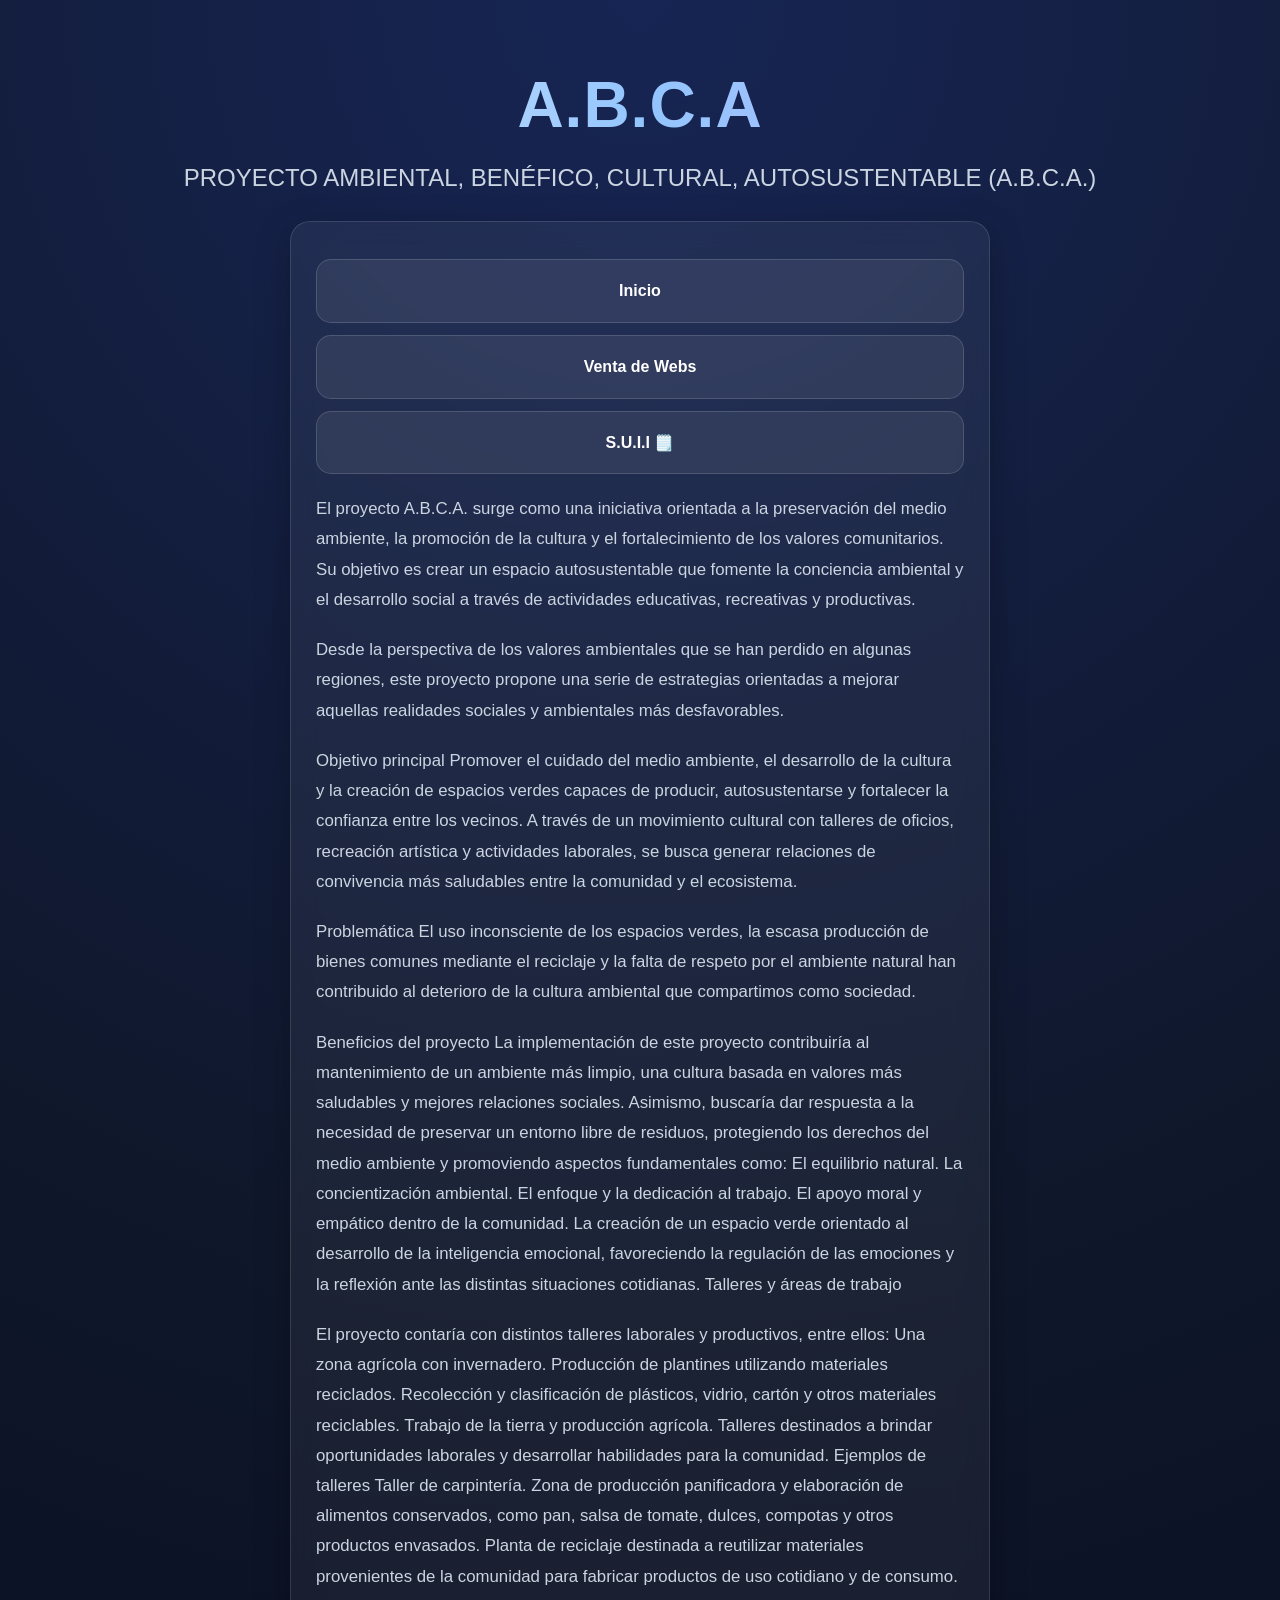
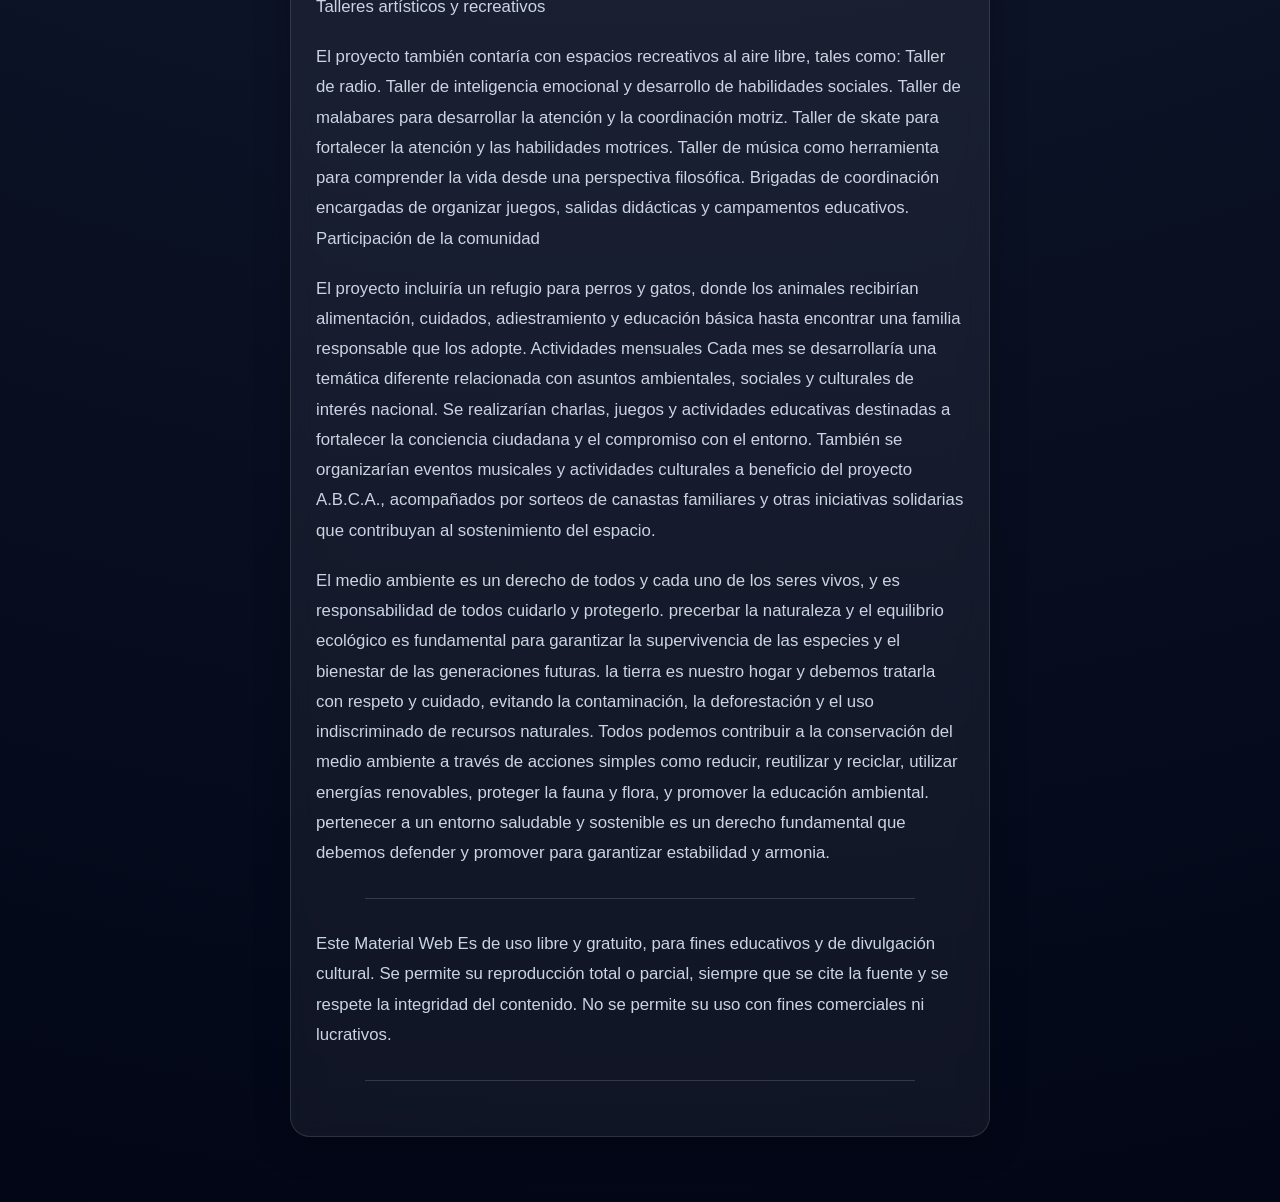
==== ABCA.html @ 736229e8 "aj" ====
<!DOCTYPE html>
<html lang="en">
<head>
    <meta charset="UTF-8">
    <meta name="viewport" content="width=device-width, initial-scale=1.0">
    <title>A.B.C.A</title>
    <link rel="stylesheet" href="style.css">
</head>
<body>
            <h1>A.B.C.A</h1>
       <h2> PROYECTO AMBIENTAL, BENÉFICO, CULTURAL, AUTOSUSTENTABLE (A.B.C.A.) </h2>






    <div class="card">
        <a href="Index.html"> <span class="Pss"> Inicio </span> </a>
        <a href="Ventaweb.html"> <span class="Pss"> Venta de Webs</span> </a>
        <a href="SUII.html"> <span class="Pss"> S.U.I.I 🗒️ </span> </a>
    
     <p>
            El proyecto A.B.C.A. surge como una iniciativa orientada a la preservación del medio ambiente, la promoción de la cultura y el fortalecimiento de los valores comunitarios. Su objetivo es crear un espacio autosustentable que fomente la conciencia ambiental y el desarrollo social a través de actividades educativas, recreativas y productivas.
    </p>
<p>
Desde la perspectiva de los valores ambientales que se han perdido en algunas regiones, este proyecto propone una serie de estrategias orientadas a mejorar aquellas realidades sociales y ambientales más desfavorables.
</p>
<p>
Objetivo principal

Promover el cuidado del medio ambiente, el desarrollo de la cultura y la creación de espacios verdes capaces de producir, autosustentarse y fortalecer la confianza entre los vecinos. A través de un movimiento cultural con talleres de oficios, recreación artística y actividades laborales, se busca generar relaciones de convivencia más saludables entre la comunidad y el ecosistema.
</p>
<p>
Problemática

El uso inconsciente de los espacios verdes, la escasa producción de bienes comunes mediante el reciclaje y la falta de respeto por el ambiente natural han contribuido al deterioro de la cultura ambiental que compartimos como sociedad.
</p>
<p>
Beneficios del proyecto

La implementación de este proyecto contribuiría al mantenimiento de un ambiente más limpio, una cultura basada en valores más saludables y mejores relaciones sociales. Asimismo, buscaría dar respuesta a la necesidad de preservar un entorno libre de residuos, protegiendo los derechos del medio ambiente y promoviendo aspectos fundamentales como:

El equilibrio natural.
La concientización ambiental.
El enfoque y la dedicación al trabajo.
El apoyo moral y empático dentro de la comunidad.
La creación de un espacio verde orientado al desarrollo de la inteligencia emocional, favoreciendo la regulación de las emociones y la reflexión ante las distintas situaciones cotidianas.
Talleres y áreas de trabajo
<p>
El proyecto contaría con distintos talleres laborales y productivos, entre ellos:

Una zona agrícola con invernadero.
Producción de plantines utilizando materiales reciclados.
Recolección y clasificación de plásticos, vidrio, cartón y otros materiales reciclables.
Trabajo de la tierra y producción agrícola.
Talleres destinados a brindar oportunidades laborales y desarrollar habilidades para la comunidad.
Ejemplos de talleres
Taller de carpintería.
Zona de producción panificadora y elaboración de alimentos conservados, como pan, salsa de tomate, dulces, compotas y otros productos envasados.
Planta de reciclaje destinada a reutilizar materiales provenientes de la comunidad para fabricar productos de uso cotidiano y de consumo.
Talleres artísticos y recreativos
</p>
<p>
El proyecto también contaría con espacios recreativos al aire libre, tales como:

Taller de radio.
Taller de inteligencia emocional y desarrollo de habilidades sociales.
Taller de malabares para desarrollar la atención y la coordinación motriz.
Taller de skate para fortalecer la atención y las habilidades motrices.
Taller de música como herramienta para comprender la vida desde una perspectiva filosófica.
Brigadas de coordinación encargadas de organizar juegos, salidas didácticas y campamentos educativos.
Participación de la comunidad

<p>
El proyecto incluiría un refugio para perros y gatos, donde los animales recibirían alimentación, cuidados, adiestramiento y educación básica hasta encontrar una familia responsable que los adopte.

Actividades mensuales

Cada mes se desarrollaría una temática diferente relacionada con asuntos ambientales, sociales y culturales de interés nacional. Se realizarían charlas, juegos y actividades educativas destinadas a fortalecer la conciencia ciudadana y el compromiso con el entorno.

También se organizarían eventos musicales y actividades culturales a beneficio del proyecto A.B.C.A., acompañados por sorteos de canastas familiares y otras iniciativas solidarias que contribuyan al sostenimiento del espacio.
</p>
<p>
                    El medio ambiente es un derecho de todos y cada uno de los seres vivos, y es responsabilidad de todos cuidarlo y protegerlo. precerbar la naturaleza y el equilibrio ecológico es fundamental para garantizar la supervivencia de las especies y el bienestar de las generaciones futuras.  
                    la tierra es nuestro hogar y debemos tratarla con respeto y cuidado, evitando la contaminación, la deforestación y el uso indiscriminado de recursos naturales.
                    Todos podemos contribuir a la conservación del medio ambiente a través de acciones simples como reducir, reutilizar y reciclar, utilizar energías renovables, proteger la fauna y flora, y promover la educación ambiental.
                    pertenecer a un entorno saludable y sostenible es un derecho fundamental que debemos defender y promover para garantizar estabilidad y armonia.
            
                 </p>
</section>

    
    <hr>
    <p>
    Este Material Web Es de uso libre y gratuito, para fines educativos y de divulgación cultural. Se permite su reproducción total o parcial, siempre que se cite la fuente y se respete la integridad del contenido. No se permite su uso con fines comerciales ni lucrativos.
    </p>
    <hr>
</body>
</html>
---- style.css ----
/* =========================================================
   LUMECODESTUDIO
   CSS GENERAL
   MOBILE FIRST
========================================================= */


/* =========================================================
   RESET
========================================================= */

* {
    box-sizing: border-box;
    margin: 0;
    padding: 0;
}

html {
    scroll-behavior: smooth;
}

body {
    min-height: 100vh;

    background:
        radial-gradient(
            circle at top,
            #172554,
            #0f172a 45%,
            #020617 100%
        );

    color: #f8fafc;

    font-family:
        Arial,
        Helvetica,
        sans-serif;

    padding: 20px 12px;

    line-height: 1.6;
}


/* =========================================================
   CONTENEDORES PRINCIPALES
========================================================= */

body > section,
.card,
.webshop,
.suii,
#precios {
    width: 100%;
    max-width: 700px;
    margin-left: auto;
    margin-right: auto;
}


/* =========================================================
   TITULOS
========================================================= */

h1 {
    text-align: center;

    font-size: clamp(
        2.2rem,
        10vw,
        4rem
    );

    line-height: 1.1;

    margin: 20px 0;

    letter-spacing: 1px;

    background: linear-gradient(
        90deg,
        #ffffff,
        #93c5fd,
        #c4b5fd
    );

    -webkit-background-clip: text;
    background-clip: text;

    color: transparent;
}


h2 {
    text-align: center;

    font-size: clamp(
        1rem,
        4.5vw,
        1.5rem
    );

    line-height: 1.5;

    font-weight: 400;

    color: #cbd5e1;

    margin: 15px 0 25px;
}


h3 {
    text-align: center;

    font-size: clamp(
        1.2rem,
        5vw,
        1.7rem
    );

    margin-bottom: 15px;

    color: #f8fafc;
}


/* =========================================================
   TEXTO
========================================================= */

p {
    width: 100%;

    color: #cbd5e1;

    font-size: 1rem;

    line-height: 1.8;

    margin: 20px auto;

    text-align: left;
}


/* =========================================================
   LINKS
========================================================= */

a {
    color: inherit;
}


/* =========================================================
   CARD GENERAL
========================================================= */

.card {
    width: 100%;

    padding: 20px;

    margin: 15px auto;

    border-radius: 20px;

    background:
        rgba(255, 255, 255, 0.055);

    border:
        1px solid
        rgba(255, 255, 255, 0.12);

    backdrop-filter: blur(12px);

    box-shadow:
        0 10px 35px
        rgba(0, 0, 0, 0.25);
}


/* =========================================================
   BOTONES / NAVEGACION
========================================================= */

.card > a {
    display: block;

    width: 100%;

    text-decoration: none;

    margin: 12px 0;
}


.Pss {
    display: block;

    width: 100%;

    padding: 16px 18px;

    border-radius: 15px;

    text-align: center;

    font-size: 1rem;

    font-weight: bold;

    color: white;

    background:
        rgba(255, 255, 255, 0.07);

    border:
        1px solid
        rgba(255, 255, 255, 0.15);

    transition:
        transform 0.2s ease,
        background 0.2s ease,
        box-shadow 0.2s ease;
}


.Pss:active {
    transform: scale(0.96);

    background:
        rgba(147, 197, 253, 0.15);
}


/* =========================================================
   BOTONES DE VENTA
========================================================= */

.btn {
    display: block;

    width: 100%;

    padding: 16px 20px;

    margin: 20px auto 5px;

    border-radius: 14px;

    border: none;

    text-align: center;

    text-decoration: none;

    font-weight: bold;

    font-size: 1rem;

    color: white;

    background:
        rgba(59, 130, 246, 0.75);

    box-shadow:
        0 8px 20px
        rgba(0, 0, 0, 0.25);

    transition:
        transform 0.2s ease,
        background 0.2s ease;
}


.btn:active {
    transform: scale(0.96);
}


/* =========================================================
   LISTAS
========================================================= */

ul,
ol {
    width: 100%;

    padding-left: 25px;

    color: #cbd5e1;

    line-height: 1.8;
}


li {
    margin-bottom: 8px;
}


/* =========================================================
   SEPARADORES
========================================================= */

hr {
    width: 85%;

    margin: 30px auto;

    border: none;

    border-top:
        1px solid
        rgba(255, 255, 255, 0.15);
}


/* =========================================================
   PÁGINA A.B.C.A
========================================================= */

body:has(h1) p {
    overflow-wrap: break-word;
}


/* =========================================================
   S.U.I.I
========================================================= */

.suii {
    width: 100%;

    max-width: 700px;

    margin: auto;

    text-align: center;
}


.suii h1 {
    font-size: clamp(
        1.8rem,
        8vw,
        3rem
    );
}


.suii h2 {
    color: #cbd5e1;
}


.suii p {
    padding: 5px;

    margin: 18px auto;
}


/* Imagen SUII */

.suii img {
    display: block;

    width: 110px;
    max-width: 100%;

    height: auto;

    margin: 25px auto;

    border-radius: 15px;

    object-fit: cover;

    box-shadow:
        0 8px 25px
        rgba(0, 0, 0, 0.35);
}


/* =========================================================
   WEBSHOP
========================================================= */

.webshop {
    text-align: center;

    padding: 10px 0 25px;
}


.webshop h3:first-child {
    font-size: clamp(
        2rem,
        9vw,
        3.5rem
    );

    background: linear-gradient(
        90deg,
        #ffffff,
        #93c5fd
    );

    -webkit-background-clip: text;
    background-clip: text;

    color: transparent;
}


.webshop h3:last-child {
    font-size: 1rem;

    font-weight: normal;

    color: #cbd5e1;
}


/* =========================================================
   TIENDA / PRECIOS
========================================================= */

#precios {
    width: 100%;

    max-width: 700px;

    margin: 30px auto;
}


.title {
    text-align: center;

    margin-bottom: 25px;
}


.cards {
    display: flex;

    flex-direction: column;

    gap: 20px;

    width: 100%;
}


/* =========================================================
   PRECIO
========================================================= */

.price {
    text-align: center;

    font-size: 2rem;

    font-weight: bold;

    margin: 15px 0;

    color: #93c5fd;
}


/* =========================================================
   TARJETAS DE PLANES
========================================================= */

.cards .card {
    width: 100%;

    margin: 0;
}


.cards .card ul {
    margin-top: 15px;
}


/* =========================================================
   CONTACTO
========================================================= */

.texto {
    text-align: center;

    color: #cbd5e1;
}


.texto img {
    width: 18px;

    height: 18px;

    object-fit: contain;

    vertical-align: middle;

    margin-right: 5px;
}


/* =========================================================
   GITHUB / ICONOS
========================================================= */

.card img {
    max-width: 100%;

    height: auto;
}


.card a img {
    display: block;

    margin: 10px auto;

    border-radius: 10px;

    transition:
        transform 0.2s ease;
}


.card a img:active {
    transform: scale(0.9);
}


/* =========================================================
   FOOTER
========================================================= */

footer {
    width: 100%;

    max-width: 700px;

    margin: 40px auto 10px;

    padding: 20px 10px;

    text-align: center;

    color: #64748b;

    font-size: 0.9rem;

    border-top:
        1px solid
        rgba(255, 255, 255, 0.1);
}


/* =========================================================
   TABLETS
========================================================= */

@media (min-width: 600px) {

    body {
        padding: 40px 25px;
    }

    p {
        font-size: 1.05rem;
    }

    .card {
        padding: 25px;
    }

    .Pss,
    .btn {
        padding: 18px 20px;
    }

}


/* =========================================================
   PC
========================================================= */

@media (min-width: 900px) {

    body {
        padding: 50px 30px;
    }

    .cards {
        display: grid;

        grid-template-columns:
            repeat(3, 1fr);

        align-items: stretch;
    }

    .cards .card {
        display: flex;

        flex-direction: column;
    }

    .cards .btn {
        margin-top: auto;
    }


    .Pss:hover {
        transform: translateY(-3px);

        background:
            rgba(255, 255, 255, 0.12);

        box-shadow:
            0 0 25px
            rgba(147, 197, 253, 0.2);
    }


    .btn:hover {
        transform: translateY(-3px);

        background:
            rgba(59, 130, 246, 0.95);
    }

}


/* =========================================================
   CELULARES PEQUEÑOS
========================================================= */

@media (max-width: 380px) {

    body {
        padding: 12px 9px;
    }

    .card {
        padding: 16px;
        border-radius: 17px;
    }

    h1 {
        font-size: 2.1rem;
    }

    h2 {
        font-size: 0.95rem;
    }

    p {
        font-size: 0.94rem;

        line-height: 1.7;
    }

    .Pss,
    .btn {
        padding: 15px;
    }

}
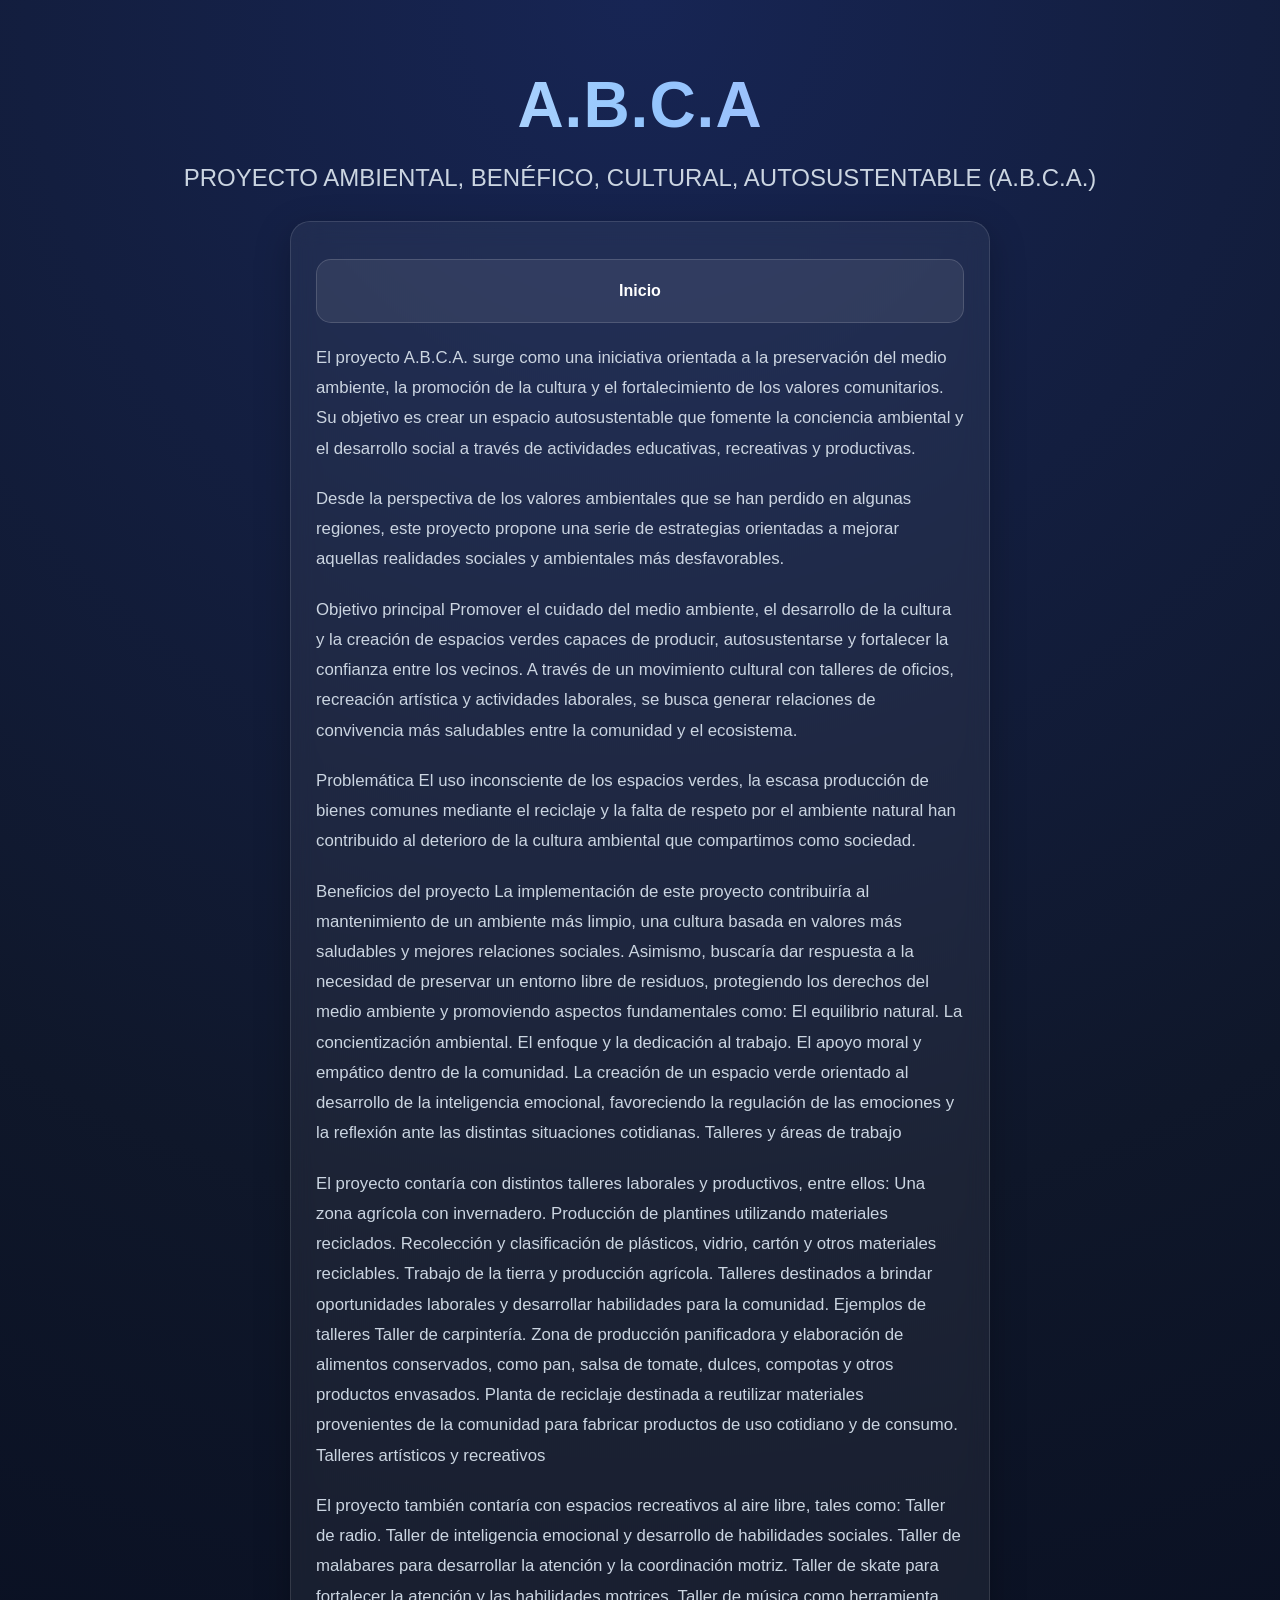
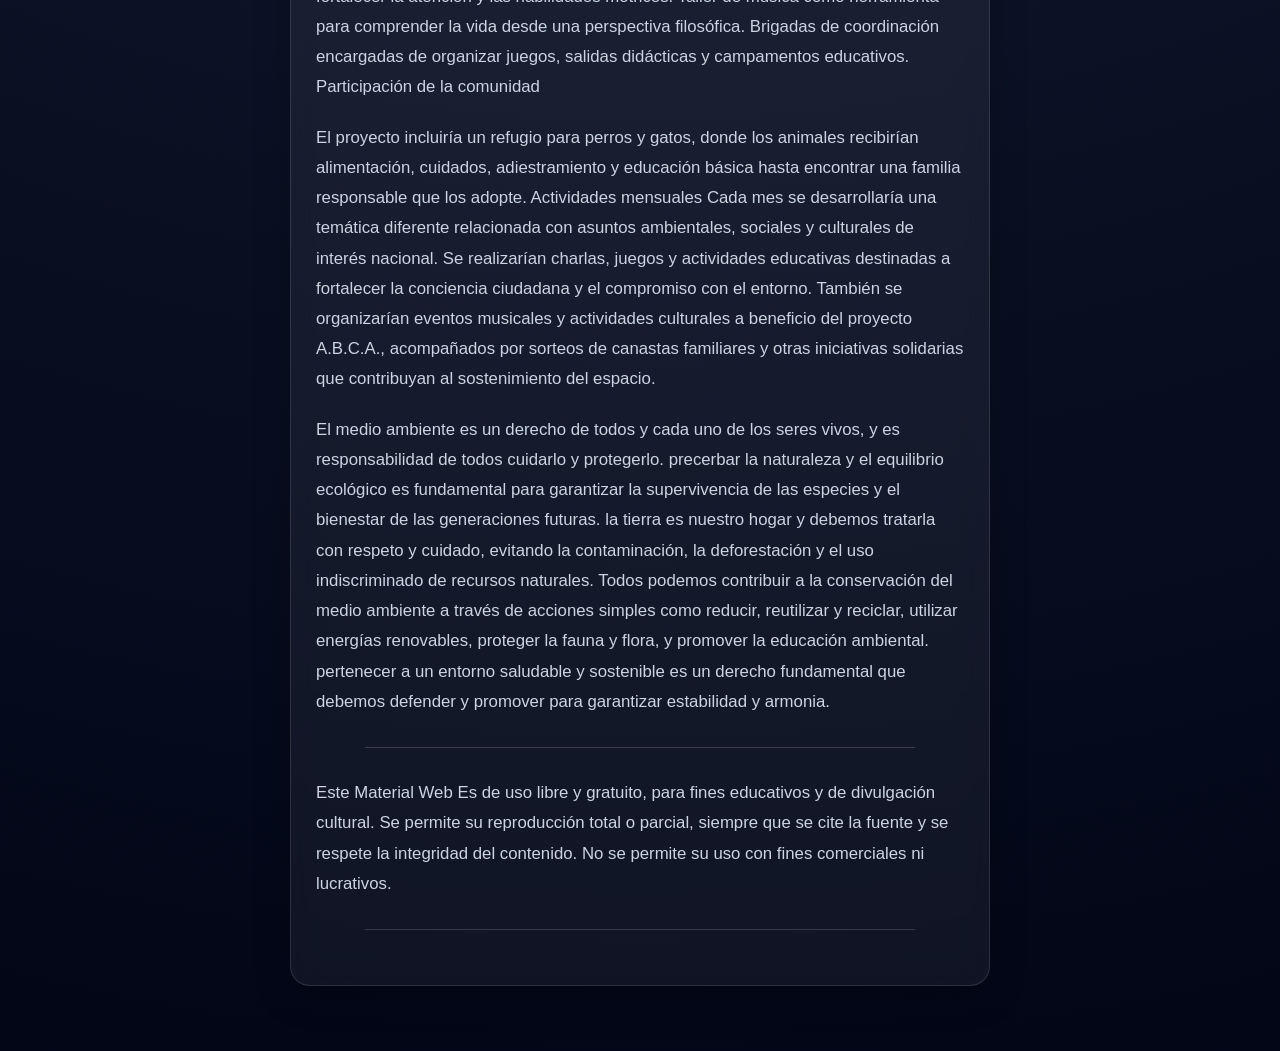
==== commit 2cdfeb84: "aj" ====
--- a/ABCA.html
+++ b/ABCA.html
@@ -17,8 +17,6 @@
 
     <div class="card">
         <a href="Index.html"> <span class="Pss"> Inicio </span> </a>
-        <a href="Ventaweb.html"> <span class="Pss"> Venta de Webs</span> </a>
-        <a href="SUII.html"> <span class="Pss"> S.U.I.I 🗒️ </span> </a>
     
      <p>
             El proyecto A.B.C.A. surge como una iniciativa orientada a la preservación del medio ambiente, la promoción de la cultura y el fortalecimiento de los valores comunitarios. Su objetivo es crear un espacio autosustentable que fomente la conciencia ambiental y el desarrollo social a través de actividades educativas, recreativas y productivas.
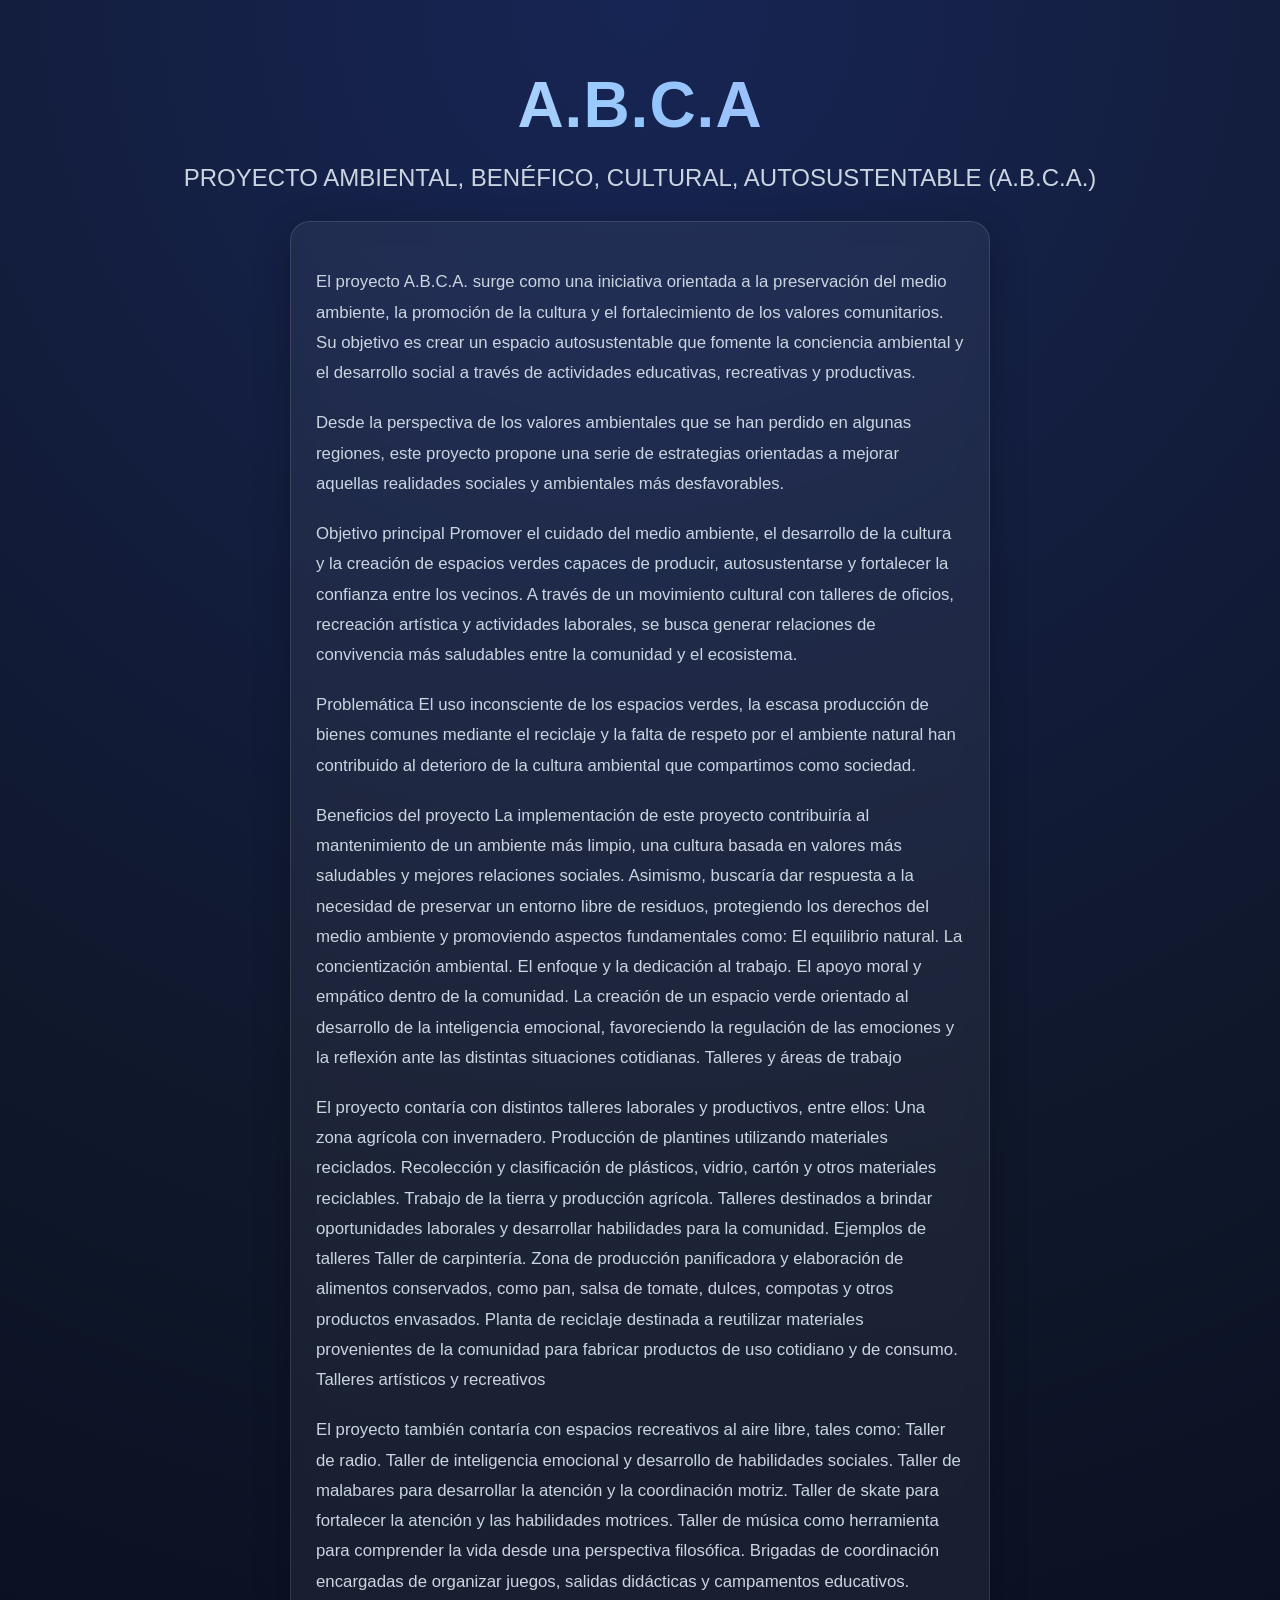
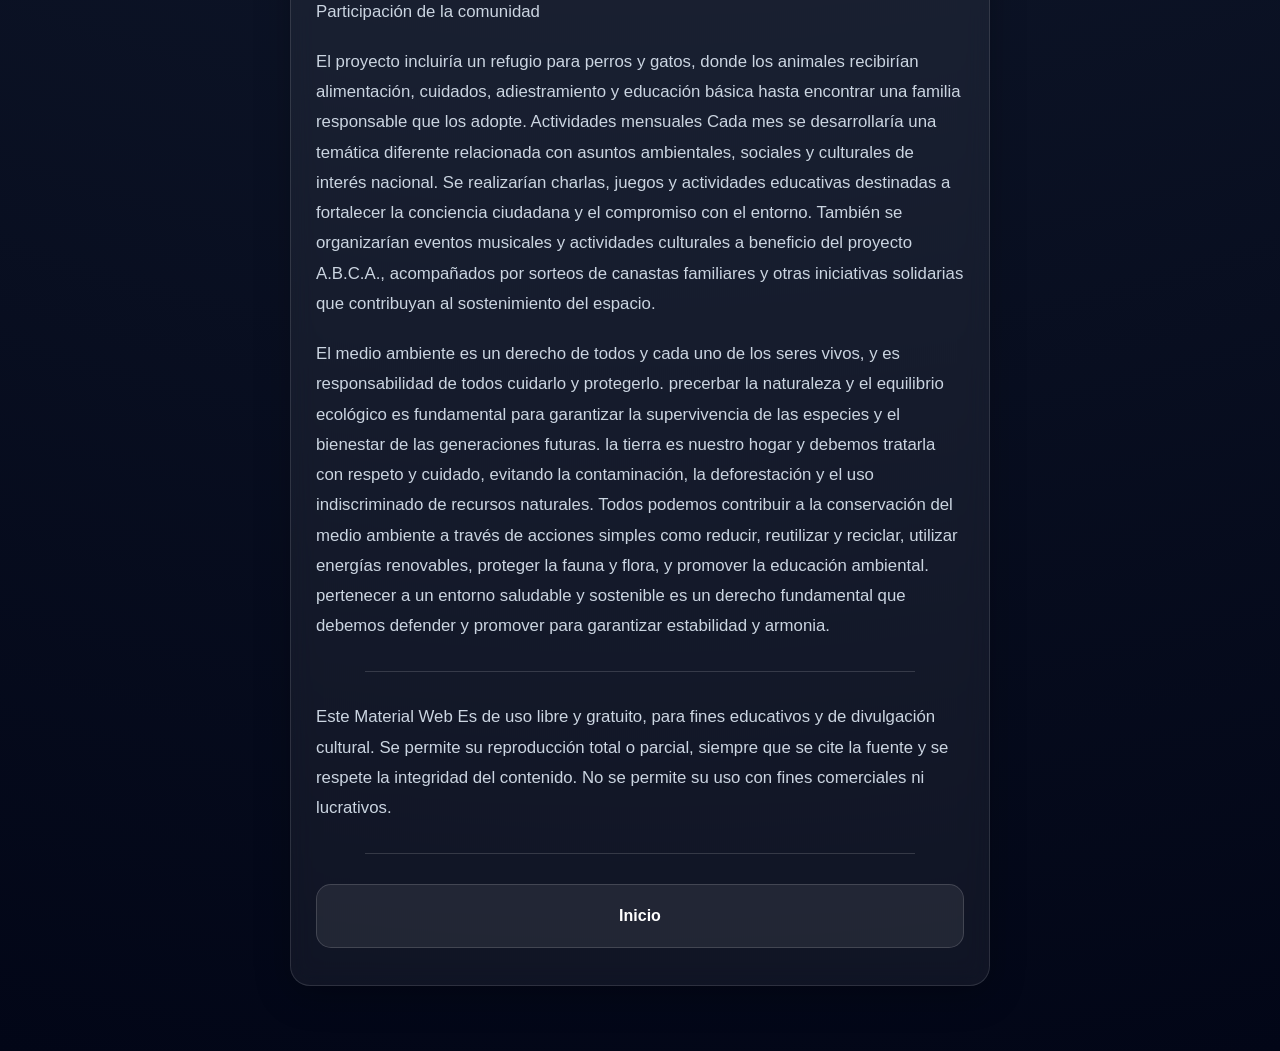
==== commit 16df2e0d: "aj" ====
--- a/ABCA.html
+++ b/ABCA.html
@@ -16,7 +16,7 @@
 
 
     <div class="card">
-        <a href="Index.html"> <span class="Pss"> Inicio </span> </a>
+        
     
      <p>
             El proyecto A.B.C.A. surge como una iniciativa orientada a la preservación del medio ambiente, la promoción de la cultura y el fortalecimiento de los valores comunitarios. Su objetivo es crear un espacio autosustentable que fomente la conciencia ambiental y el desarrollo social a través de actividades educativas, recreativas y productivas.
@@ -94,5 +94,6 @@
     Este Material Web Es de uso libre y gratuito, para fines educativos y de divulgación cultural. Se permite su reproducción total o parcial, siempre que se cite la fuente y se respete la integridad del contenido. No se permite su uso con fines comerciales ni lucrativos.
     </p>
     <hr>
+    <a href="Index.html"> <span class="Pss"> Inicio </span> </a>
 </body>
 </html>
--- a/style.css
+++ b/style.css
@@ -1,13 +1,3 @@
-/* =========================================================
-   LUMECODESTUDIO
-   CSS GENERAL
-   MOBILE FIRST
-========================================================= */
-
-
-/* =========================================================
-   RESET
-========================================================= */
 
 * {
     box-sizing: border-box;
@@ -43,9 +33,6 @@
 }
 
 
-/* =========================================================
-   CONTENEDORES PRINCIPALES
-========================================================= */
 
 body > section,
 .card,
@@ -158,7 +145,28 @@
    CARD GENERAL
 ========================================================= */
 
-.card {
+    img.logo {
+        display: block;
+
+        width: 100px;
+        max-width: 100%;
+
+        height: auto;
+
+        margin: 20px auto;
+
+        border-radius: 15px;
+
+        object-fit: cover;
+
+        box-shadow:
+            0 8px 25px
+            rgba(0, 0, 0, 0.35);}
+    
+        a{
+            color: green;
+        }
+        .card {
     width: 100%;
 
     padding: 20px;
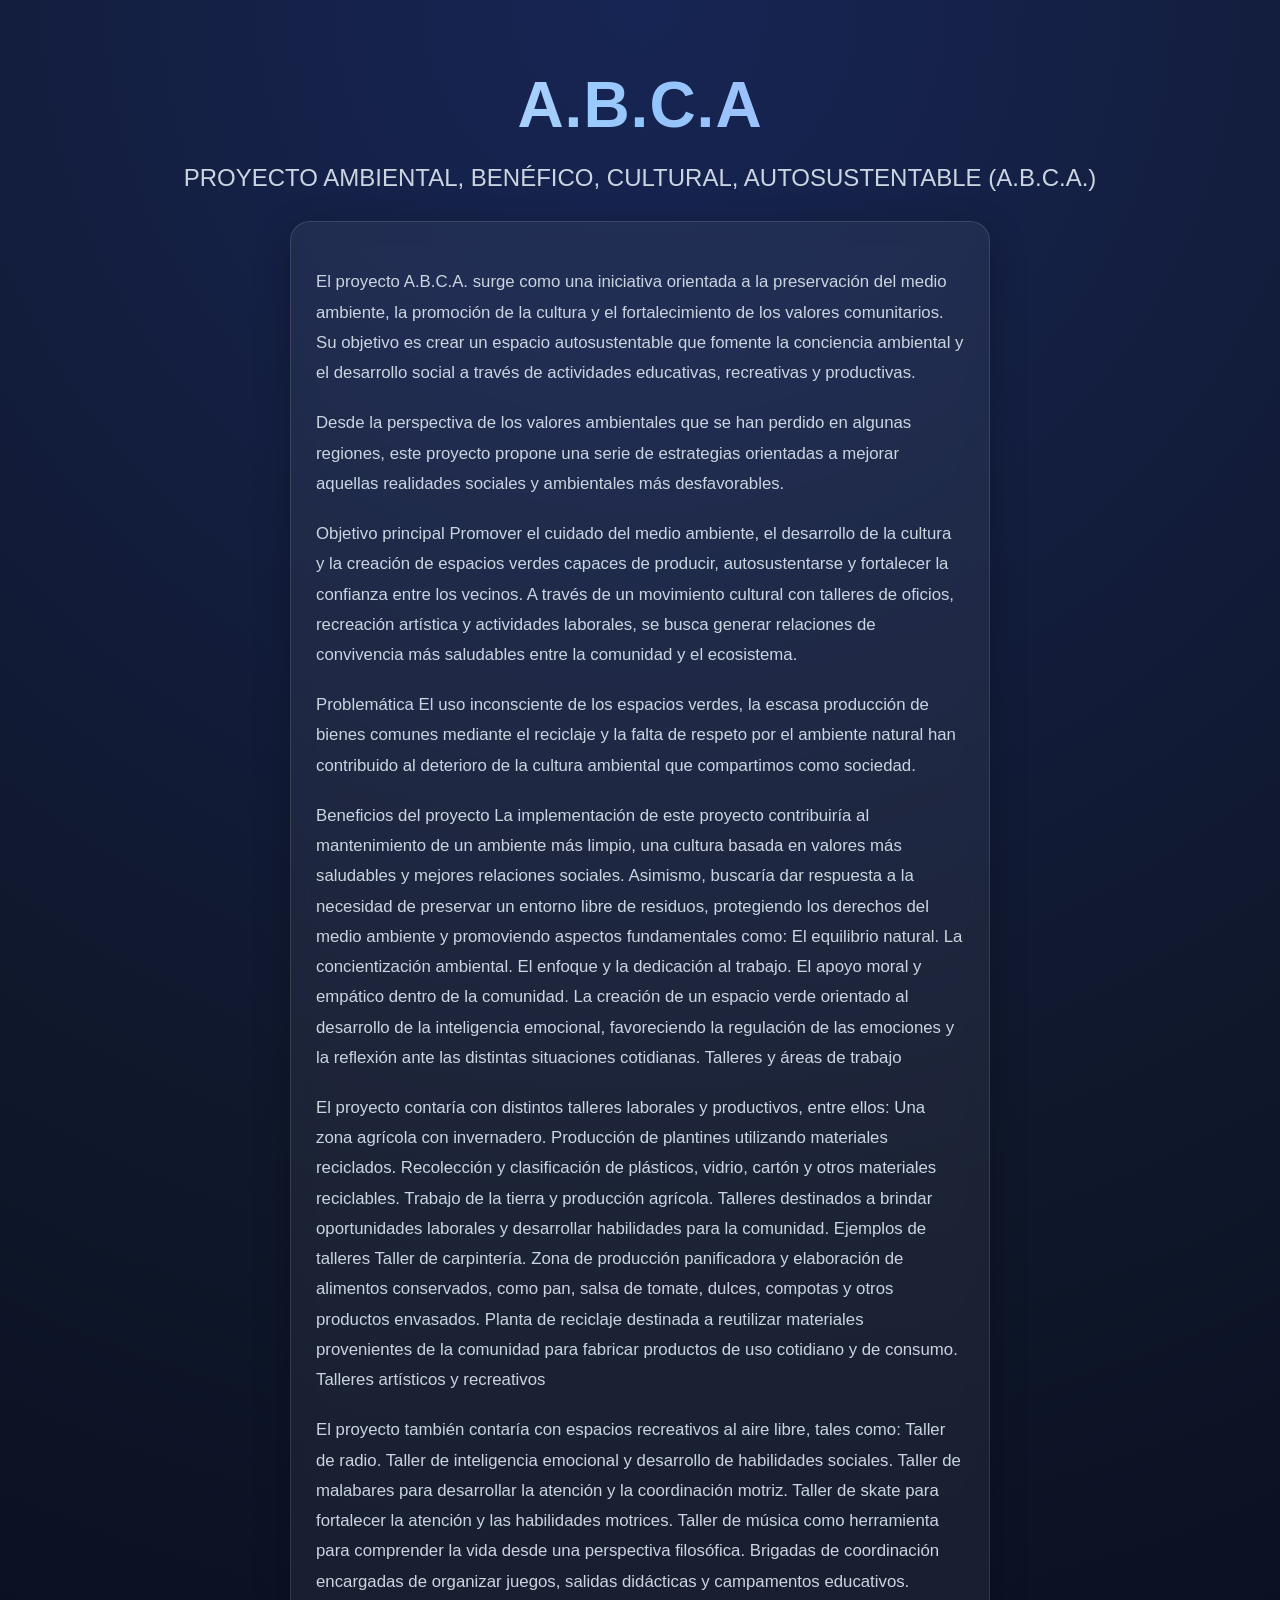
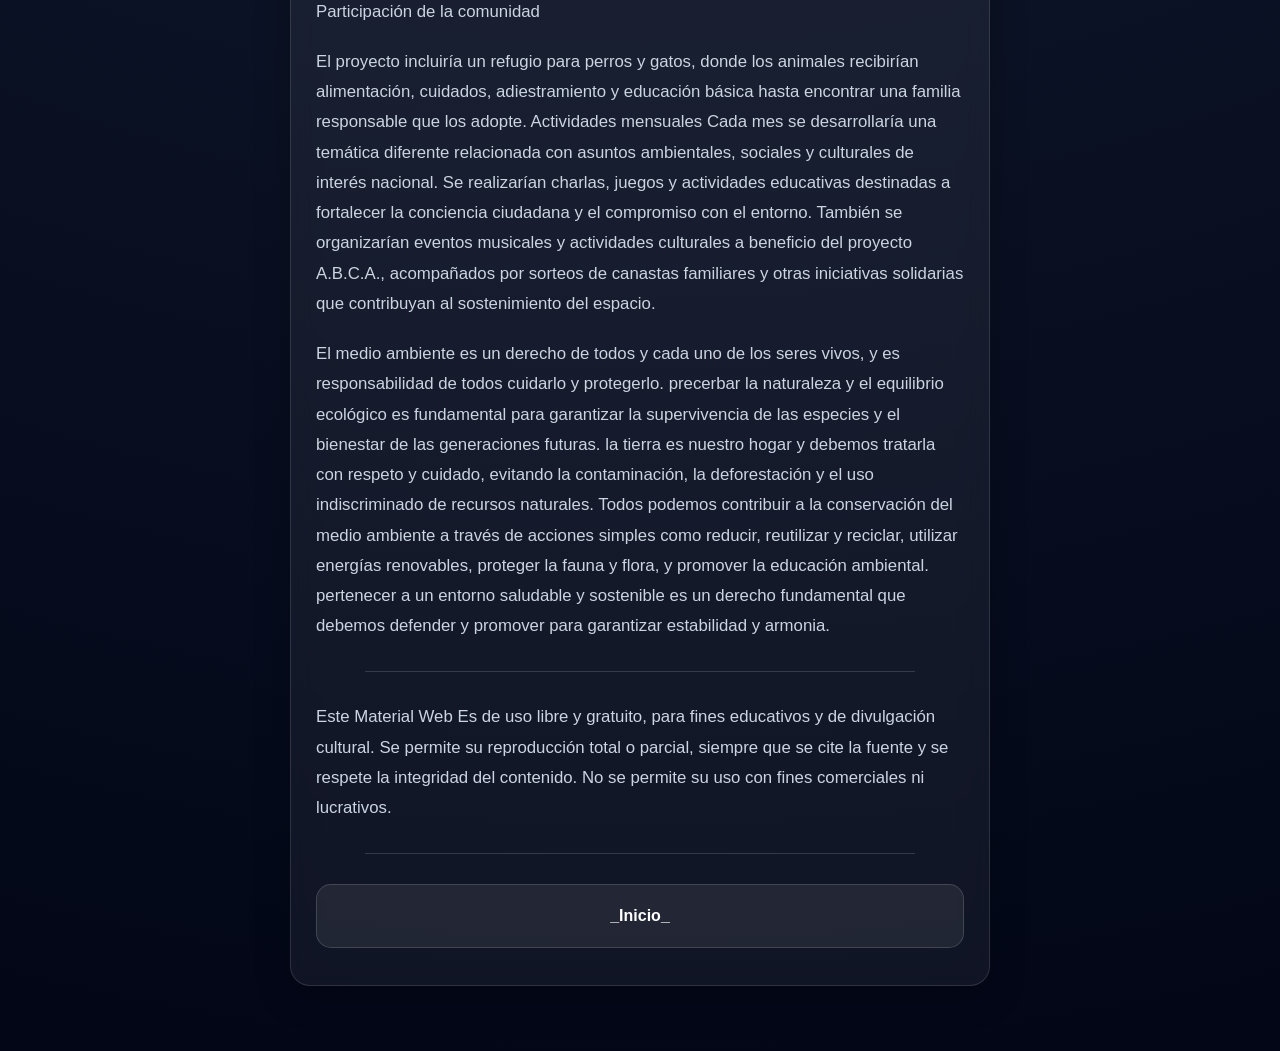
==== commit effdb87e: "aj" ====
--- a/ABCA.html
+++ b/ABCA.html
@@ -94,6 +94,6 @@
     Este Material Web Es de uso libre y gratuito, para fines educativos y de divulgación cultural. Se permite su reproducción total o parcial, siempre que se cite la fuente y se respete la integridad del contenido. No se permite su uso con fines comerciales ni lucrativos.
     </p>
     <hr>
-    <a href="Index.html"> <span class="Pss"> Inicio </span> </a>
+    <a href="Index.html"> <span class="Pss"> _Inicio_ </span> </a>
 </body>
 </html>
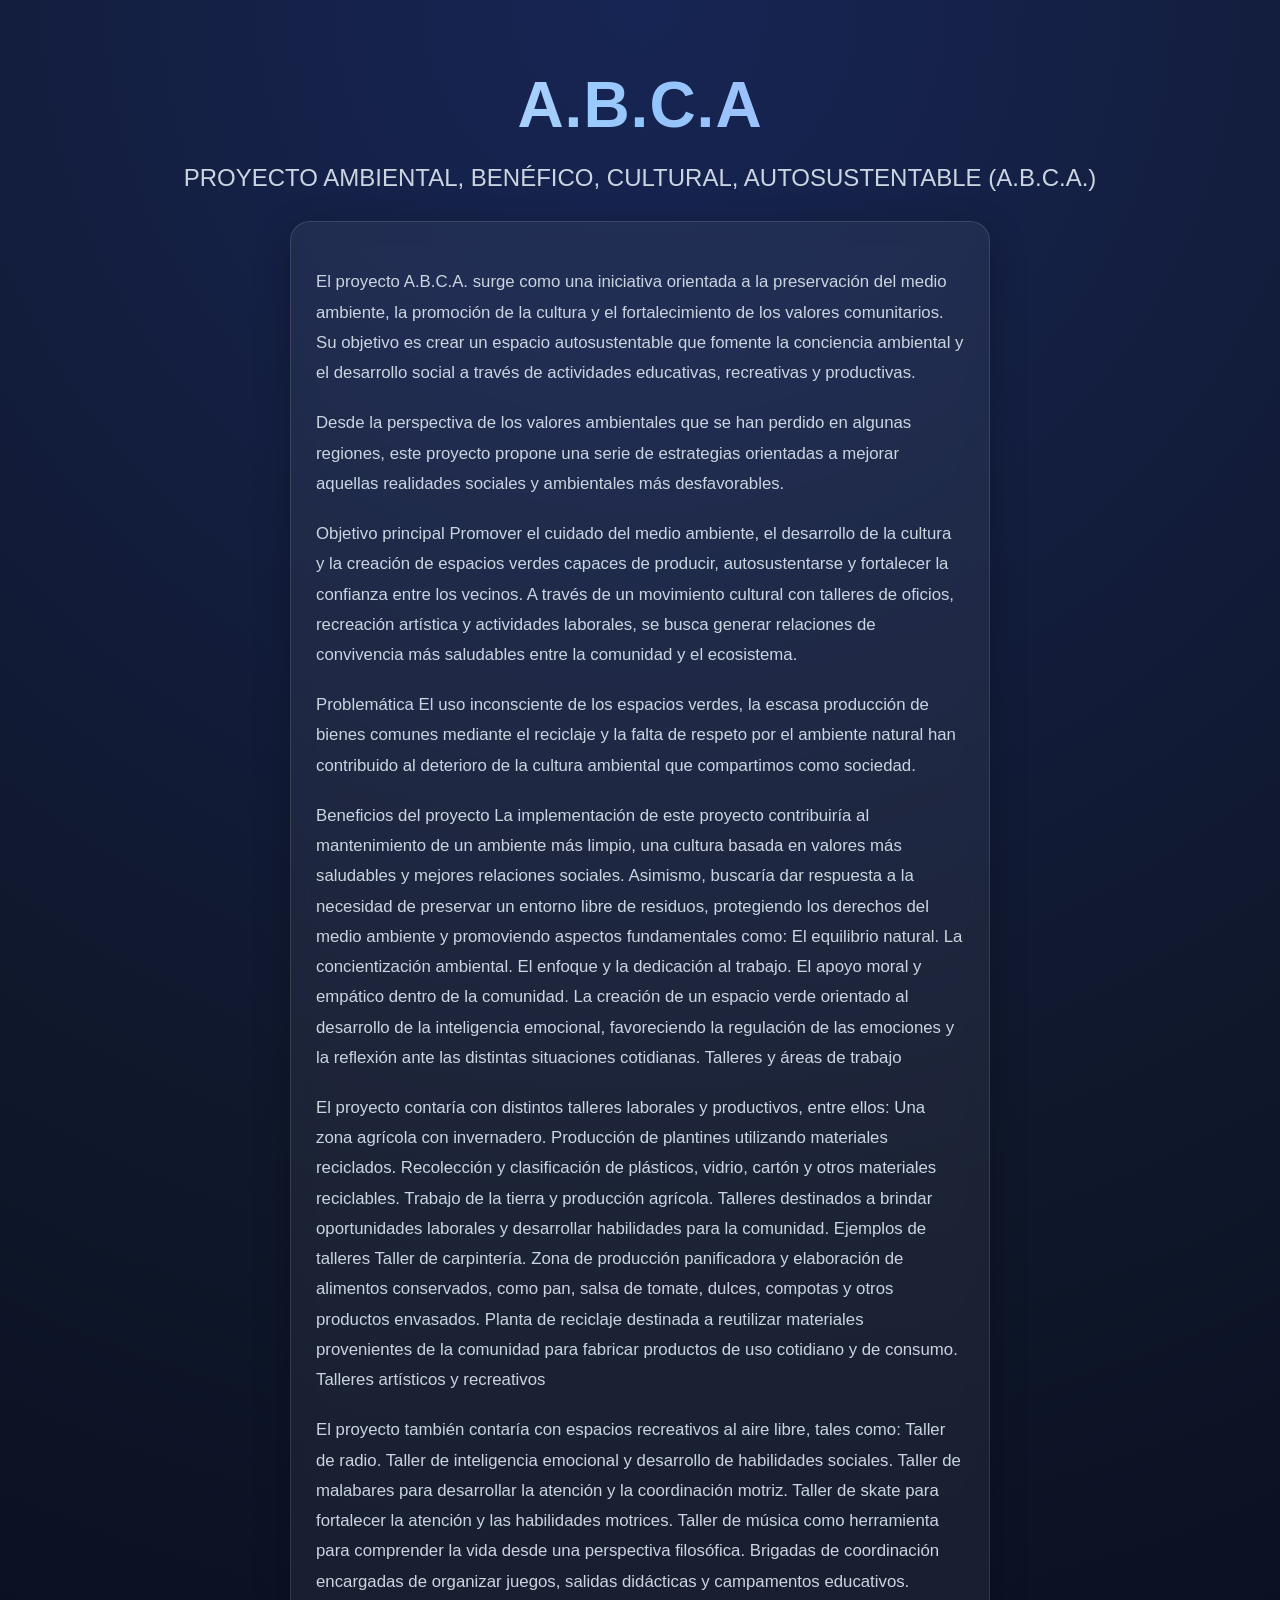
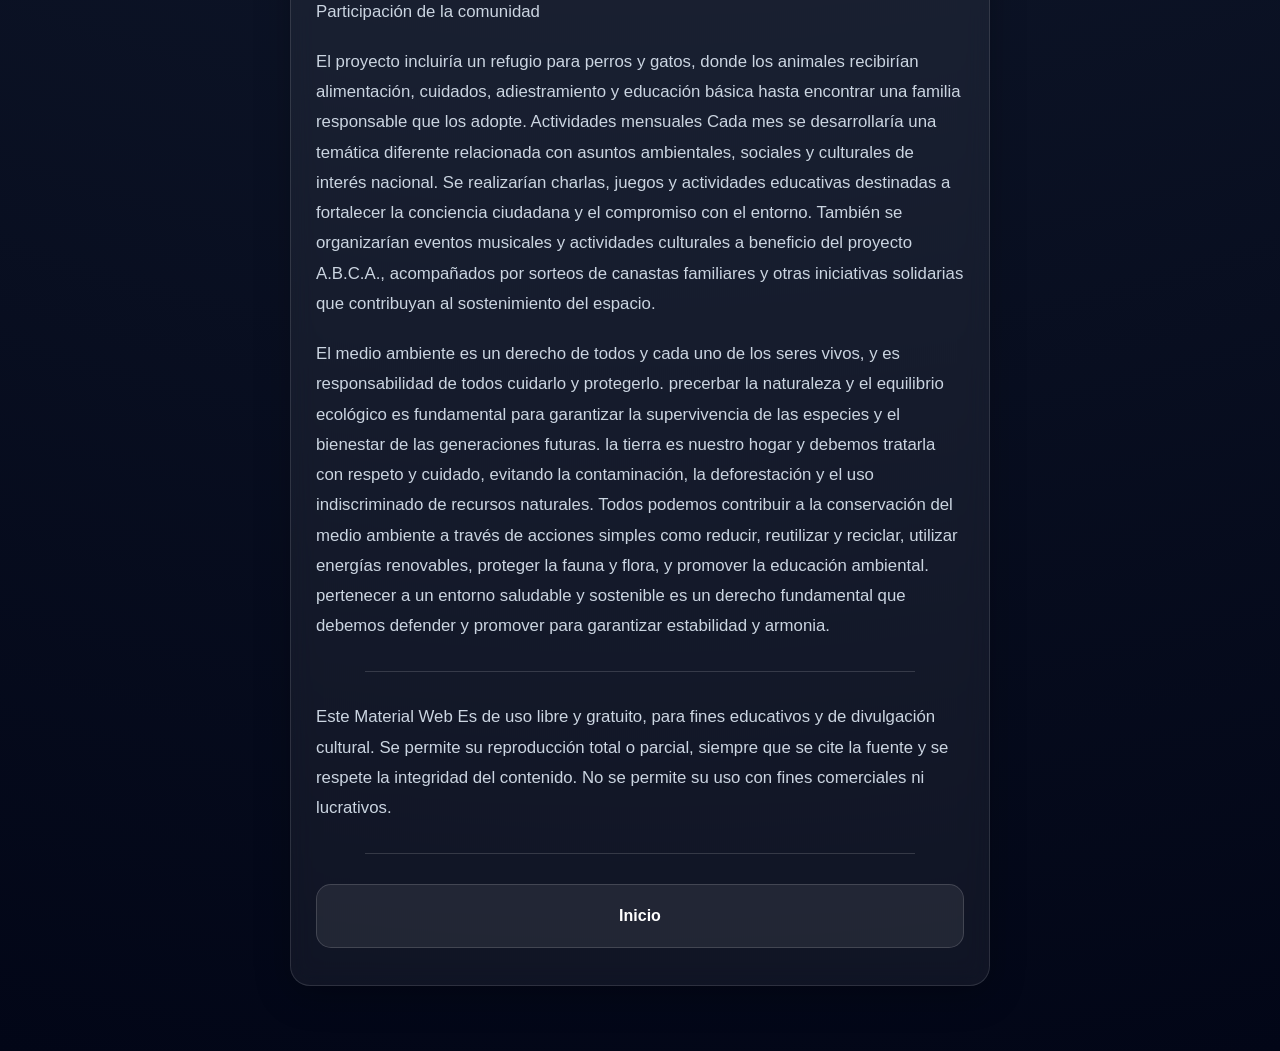
==== commit 5a98bf48: "aj" ====
--- a/ABCA.html
+++ b/ABCA.html
@@ -94,6 +94,6 @@
     Este Material Web Es de uso libre y gratuito, para fines educativos y de divulgación cultural. Se permite su reproducción total o parcial, siempre que se cite la fuente y se respete la integridad del contenido. No se permite su uso con fines comerciales ni lucrativos.
     </p>
     <hr>
-    <a href="Index.html"> <span class="Pss"> _Inicio_ </span> </a>
+    <a href="index.html"> <span class="Pss"> Inicio </span> </a>
 </body>
 </html>
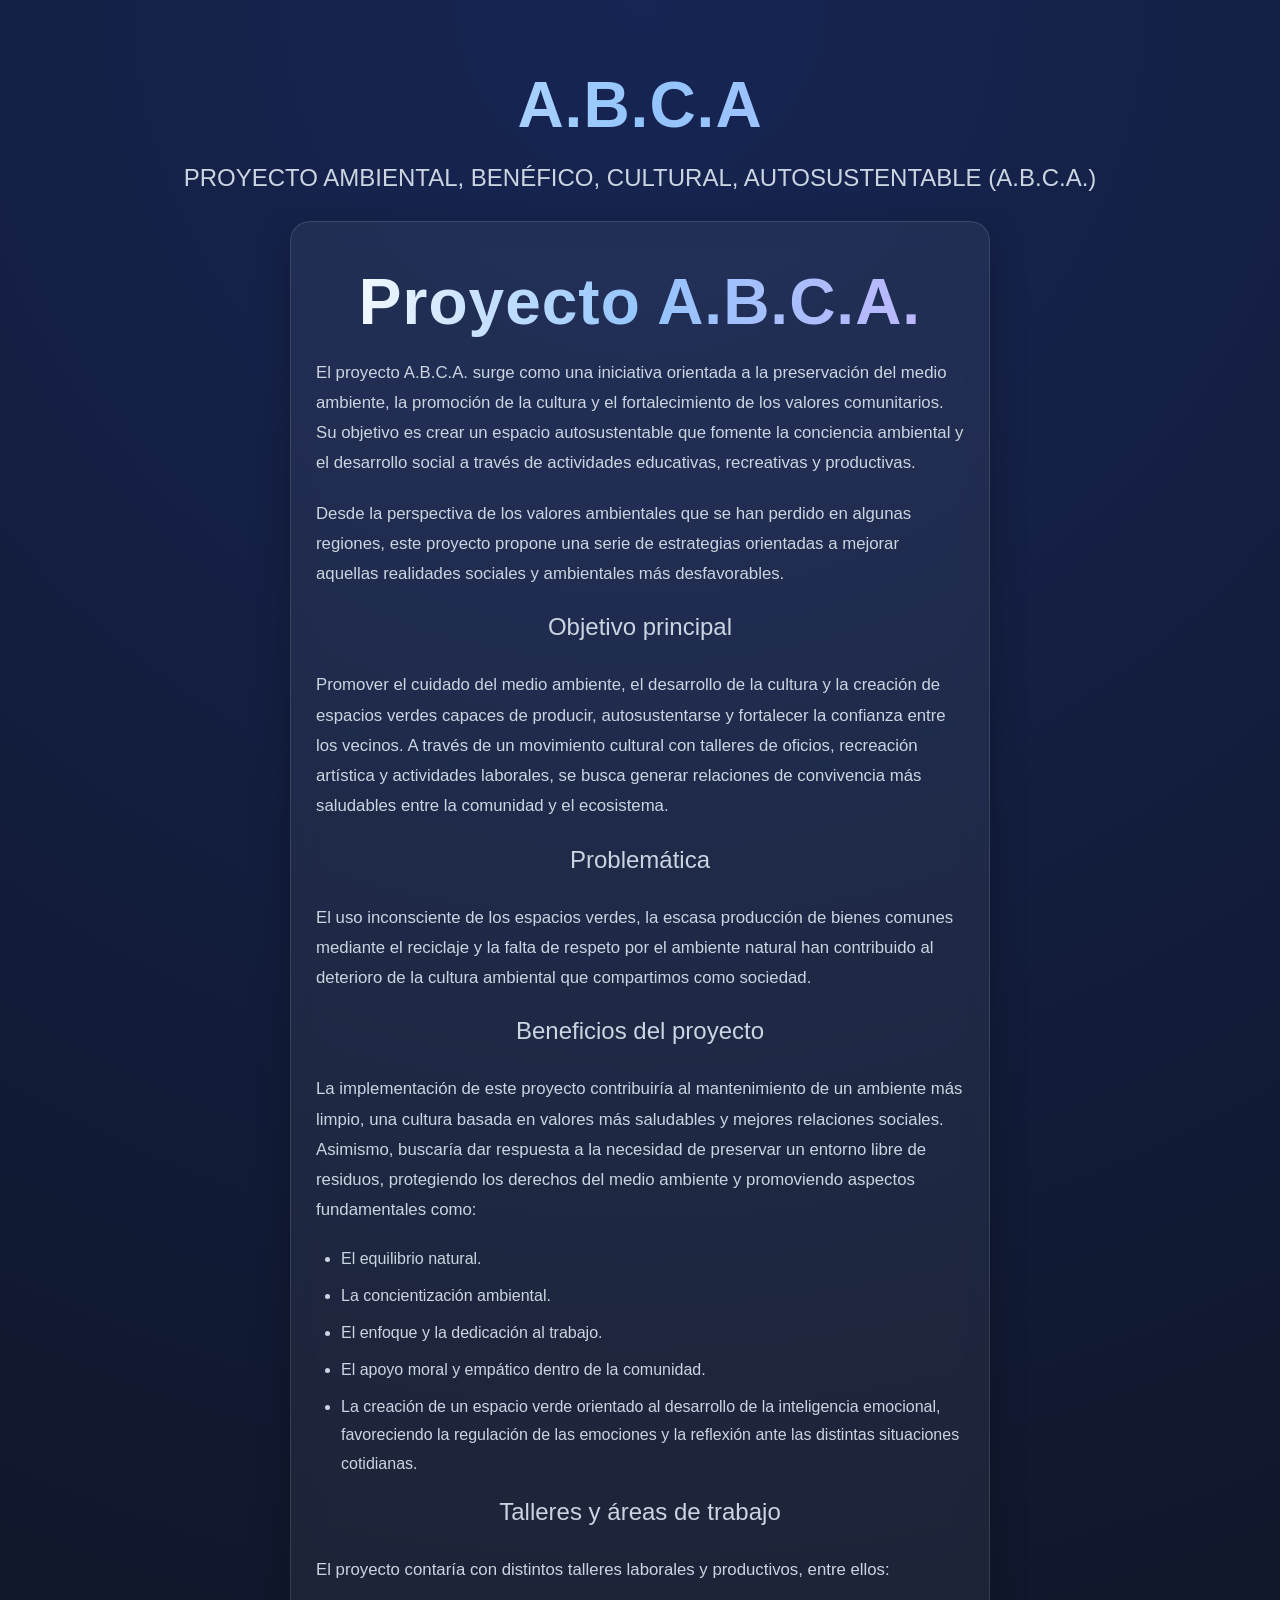
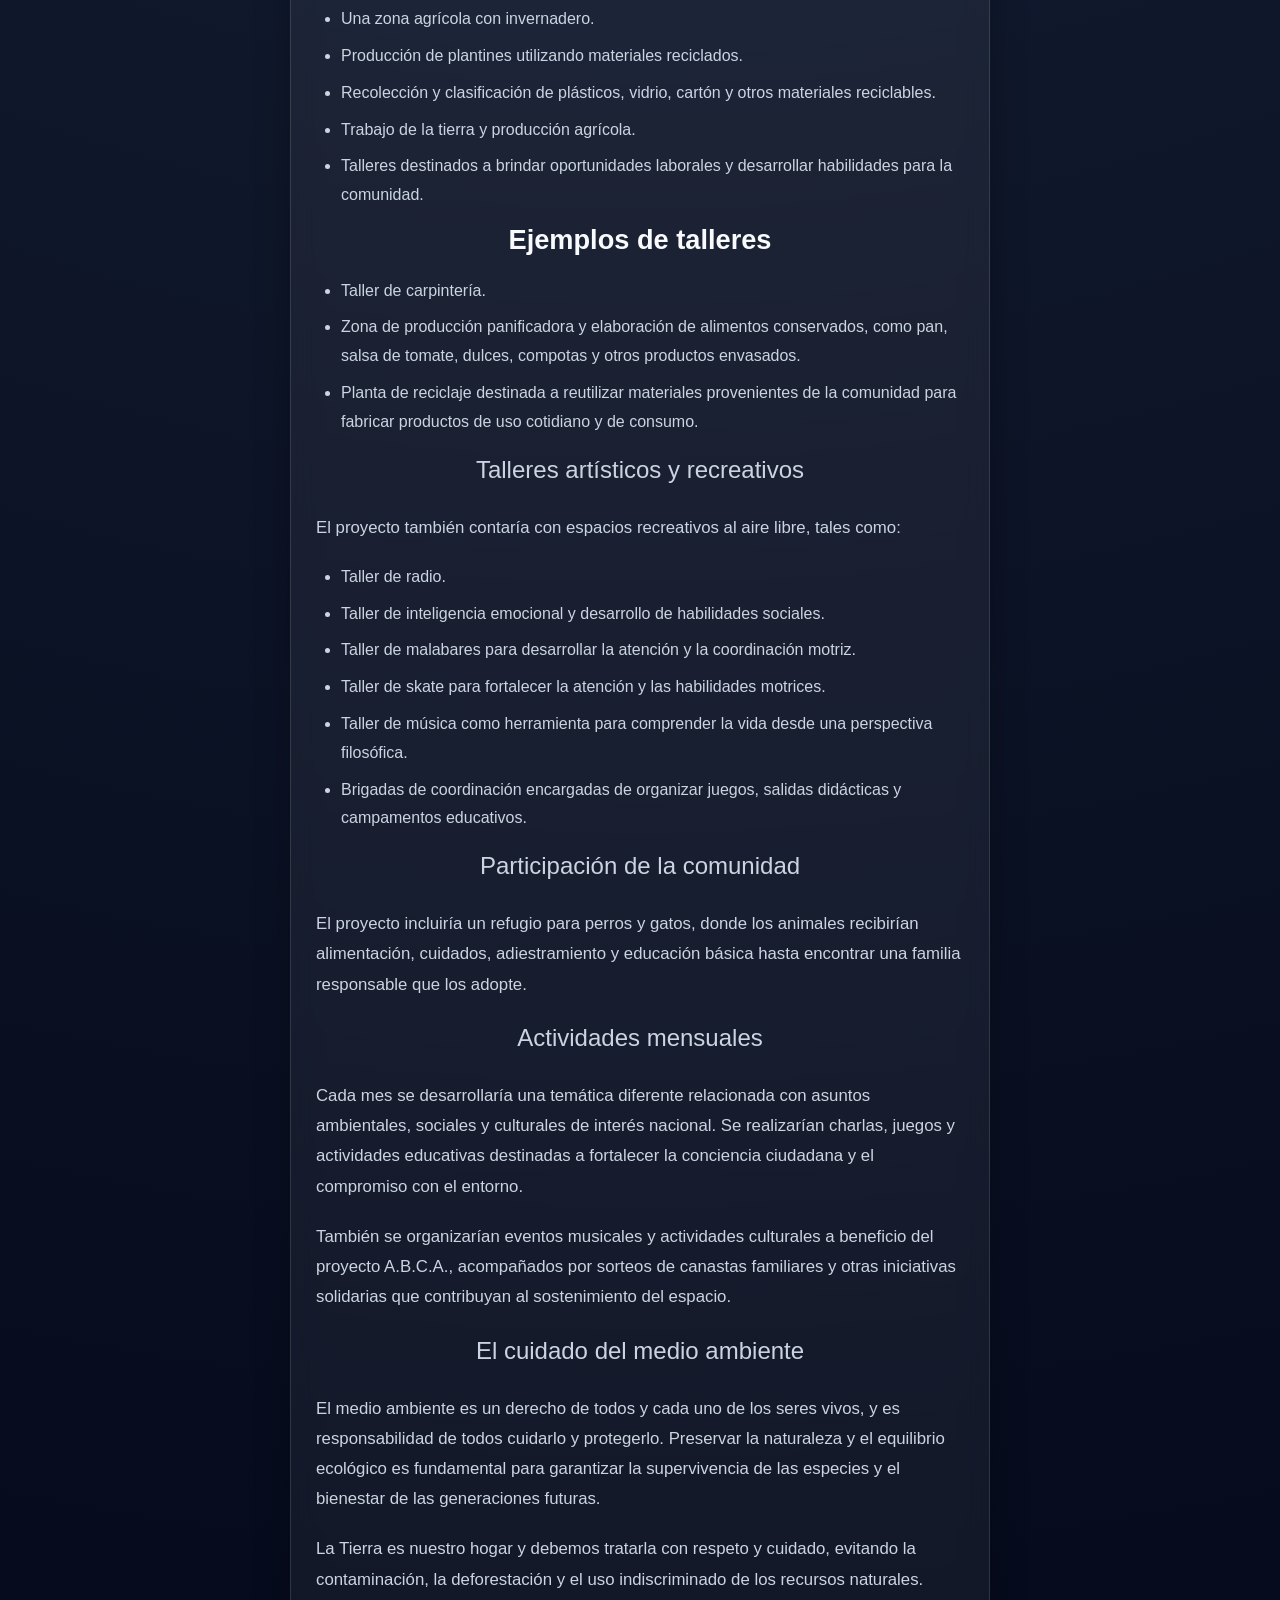
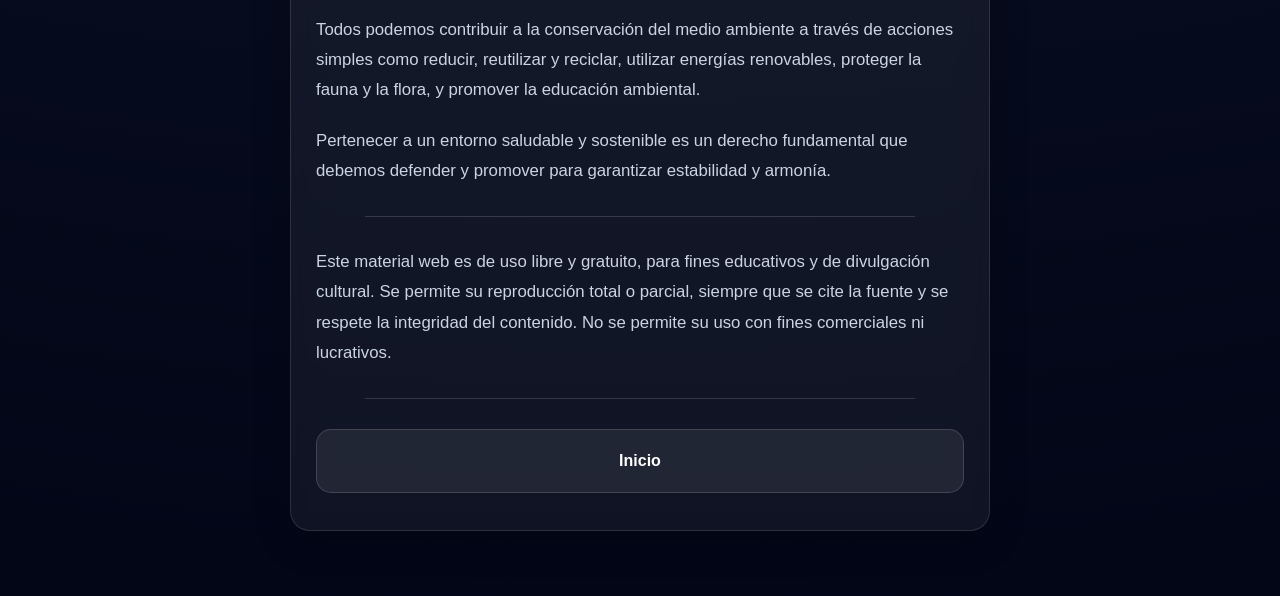
==== commit b465dc89: "aj" ====
--- a/ABCA.html
+++ b/ABCA.html
@@ -10,89 +10,209 @@
             <h1>A.B.C.A</h1>
        <h2> PROYECTO AMBIENTAL, BENÉFICO, CULTURAL, AUTOSUSTENTABLE (A.B.C.A.) </h2>
 
-
-
-
-
-
     <div class="card">
-        
-    
-     <p>
-            El proyecto A.B.C.A. surge como una iniciativa orientada a la preservación del medio ambiente, la promoción de la cultura y el fortalecimiento de los valores comunitarios. Su objetivo es crear un espacio autosustentable que fomente la conciencia ambiental y el desarrollo social a través de actividades educativas, recreativas y productivas.
-    </p>
+        <section>
+
+    <h1>Proyecto A.B.C.A.</h1>
+
+    <p>
+        El proyecto A.B.C.A. surge como una iniciativa orientada a la preservación
+        del medio ambiente, la promoción de la cultura y el fortalecimiento de los
+        valores comunitarios. Su objetivo es crear un espacio autosustentable que
+        fomente la conciencia ambiental y el desarrollo social a través de
+        actividades educativas, recreativas y productivas.
+    </p>
+
+    <p>
+        Desde la perspectiva de los valores ambientales que se han perdido en
+        algunas regiones, este proyecto propone una serie de estrategias
+        orientadas a mejorar aquellas realidades sociales y ambientales más
+        desfavorables.
+    </p>
+
+
+    <h2>Objetivo principal</h2>
+
+    <p>
+        Promover el cuidado del medio ambiente, el desarrollo de la cultura y la
+        creación de espacios verdes capaces de producir, autosustentarse y
+        fortalecer la confianza entre los vecinos. A través de un movimiento
+        cultural con talleres de oficios, recreación artística y actividades
+        laborales, se busca generar relaciones de convivencia más saludables
+        entre la comunidad y el ecosistema.
+    </p>
+
+
+    <h2>Problemática</h2>
+
+    <p>
+        El uso inconsciente de los espacios verdes, la escasa producción de
+        bienes comunes mediante el reciclaje y la falta de respeto por el
+        ambiente natural han contribuido al deterioro de la cultura ambiental
+        que compartimos como sociedad.
+    </p>
+
+
+    <h2>Beneficios del proyecto</h2>
+
+    <p>
+        La implementación de este proyecto contribuiría al mantenimiento de un
+        ambiente más limpio, una cultura basada en valores más saludables y
+        mejores relaciones sociales. Asimismo, buscaría dar respuesta a la
+        necesidad de preservar un entorno libre de residuos, protegiendo los
+        derechos del medio ambiente y promoviendo aspectos fundamentales como:
+    </p>
+
+    <ul>
+        <li>El equilibrio natural.</li>
+        <li>La concientización ambiental.</li>
+        <li>El enfoque y la dedicación al trabajo.</li>
+        <li>El apoyo moral y empático dentro de la comunidad.</li>
+        <li>
+            La creación de un espacio verde orientado al desarrollo de la
+            inteligencia emocional, favoreciendo la regulación de las emociones
+            y la reflexión ante las distintas situaciones cotidianas.
+        </li>
+    </ul>
+
+
+    <h2>Talleres y áreas de trabajo</h2>
+
+    <p>
+        El proyecto contaría con distintos talleres laborales y productivos,
+        entre ellos:
+    </p>
+
+    <ul>
+        <li>Una zona agrícola con invernadero.</li>
+        <li>Producción de plantines utilizando materiales reciclados.</li>
+        <li>
+            Recolección y clasificación de plásticos, vidrio, cartón y otros
+            materiales reciclables.
+        </li>
+        <li>Trabajo de la tierra y producción agrícola.</li>
+        <li>
+            Talleres destinados a brindar oportunidades laborales y desarrollar
+            habilidades para la comunidad.
+        </li>
+    </ul>
+
+
+    <h3>Ejemplos de talleres</h3>
+
+    <ul>
+        <li>Taller de carpintería.</li>
+        <li>
+            Zona de producción panificadora y elaboración de alimentos
+            conservados, como pan, salsa de tomate, dulces, compotas y otros
+            productos envasados.
+        </li>
+        <li>
+            Planta de reciclaje destinada a reutilizar materiales provenientes
+            de la comunidad para fabricar productos de uso cotidiano y de
+            consumo.
+        </li>
+    </ul>
+
+
+    <h2>Talleres artísticos y recreativos</h2>
+
+    <p>
+        El proyecto también contaría con espacios recreativos al aire libre,
+        tales como:
+    </p>
+
+    <ul>
+        <li>Taller de radio.</li>
+        <li>
+            Taller de inteligencia emocional y desarrollo de habilidades
+            sociales.
+        </li>
+        <li>
+            Taller de malabares para desarrollar la atención y la coordinación
+            motriz.
+        </li>
+        <li>
+            Taller de skate para fortalecer la atención y las habilidades
+            motrices.
+        </li>
+        <li>
+            Taller de música como herramienta para comprender la vida desde una
+            perspectiva filosófica.
+        </li>
+        <li>
+            Brigadas de coordinación encargadas de organizar juegos, salidas
+            didácticas y campamentos educativos.
+        </li>
+    </ul>
+
+
+    <h2>Participación de la comunidad</h2>
+
+    <p>
+        El proyecto incluiría un refugio para perros y gatos, donde los animales
+        recibirían alimentación, cuidados, adiestramiento y educación básica
+        hasta encontrar una familia responsable que los adopte.
+    </p>
+
+
+    <h2>Actividades mensuales</h2>
+
+    <p>
+        Cada mes se desarrollaría una temática diferente relacionada con asuntos
+        ambientales, sociales y culturales de interés nacional. Se realizarían
+        charlas, juegos y actividades educativas destinadas a fortalecer la
+        conciencia ciudadana y el compromiso con el entorno.
+    </p>
+
+    <p>
+        También se organizarían eventos musicales y actividades culturales a
+        beneficio del proyecto A.B.C.A., acompañados por sorteos de canastas
+        familiares y otras iniciativas solidarias que contribuyan al
+        sostenimiento del espacio.
+    </p>
+
+
+    <h2>El cuidado del medio ambiente</h2>
+
+    <p>
+        El medio ambiente es un derecho de todos y cada uno de los seres vivos,
+        y es responsabilidad de todos cuidarlo y protegerlo. Preservar la
+        naturaleza y el equilibrio ecológico es fundamental para garantizar la
+        supervivencia de las especies y el bienestar de las generaciones
+        futuras.
+    </p>
+
+    <p>
+        La Tierra es nuestro hogar y debemos tratarla con respeto y cuidado,
+        evitando la contaminación, la deforestación y el uso indiscriminado de
+        los recursos naturales.
+    </p>
+
+    <p>
+        Todos podemos contribuir a la conservación del medio ambiente a través
+        de acciones simples como reducir, reutilizar y reciclar, utilizar
+        energías renovables, proteger la fauna y la flora, y promover la
+        educación ambiental.
+    </p>
+
+    <p>
+        Pertenecer a un entorno saludable y sostenible es un derecho fundamental
+        que debemos defender y promover para garantizar estabilidad y armonía.
+    </p>
+
+</section>
+
+
+<hr>
+
 <p>
-Desde la perspectiva de los valores ambientales que se han perdido en algunas regiones, este proyecto propone una serie de estrategias orientadas a mejorar aquellas realidades sociales y ambientales más desfavorables.
+    Este material web es de uso libre y gratuito, para fines educativos y de
+    divulgación cultural. Se permite su reproducción total o parcial, siempre
+    que se cite la fuente y se respete la integridad del contenido. No se
+    permite su uso con fines comerciales ni lucrativos.
 </p>
-<p>
-Objetivo principal
-
-Promover el cuidado del medio ambiente, el desarrollo de la cultura y la creación de espacios verdes capaces de producir, autosustentarse y fortalecer la confianza entre los vecinos. A través de un movimiento cultural con talleres de oficios, recreación artística y actividades laborales, se busca generar relaciones de convivencia más saludables entre la comunidad y el ecosistema.
-</p>
-<p>
-Problemática
-
-El uso inconsciente de los espacios verdes, la escasa producción de bienes comunes mediante el reciclaje y la falta de respeto por el ambiente natural han contribuido al deterioro de la cultura ambiental que compartimos como sociedad.
-</p>
-<p>
-Beneficios del proyecto
-
-La implementación de este proyecto contribuiría al mantenimiento de un ambiente más limpio, una cultura basada en valores más saludables y mejores relaciones sociales. Asimismo, buscaría dar respuesta a la necesidad de preservar un entorno libre de residuos, protegiendo los derechos del medio ambiente y promoviendo aspectos fundamentales como:
-
-El equilibrio natural.
-La concientización ambiental.
-El enfoque y la dedicación al trabajo.
-El apoyo moral y empático dentro de la comunidad.
-La creación de un espacio verde orientado al desarrollo de la inteligencia emocional, favoreciendo la regulación de las emociones y la reflexión ante las distintas situaciones cotidianas.
-Talleres y áreas de trabajo
-<p>
-El proyecto contaría con distintos talleres laborales y productivos, entre ellos:
-
-Una zona agrícola con invernadero.
-Producción de plantines utilizando materiales reciclados.
-Recolección y clasificación de plásticos, vidrio, cartón y otros materiales reciclables.
-Trabajo de la tierra y producción agrícola.
-Talleres destinados a brindar oportunidades laborales y desarrollar habilidades para la comunidad.
-Ejemplos de talleres
-Taller de carpintería.
-Zona de producción panificadora y elaboración de alimentos conservados, como pan, salsa de tomate, dulces, compotas y otros productos envasados.
-Planta de reciclaje destinada a reutilizar materiales provenientes de la comunidad para fabricar productos de uso cotidiano y de consumo.
-Talleres artísticos y recreativos
-</p>
-<p>
-El proyecto también contaría con espacios recreativos al aire libre, tales como:
-
-Taller de radio.
-Taller de inteligencia emocional y desarrollo de habilidades sociales.
-Taller de malabares para desarrollar la atención y la coordinación motriz.
-Taller de skate para fortalecer la atención y las habilidades motrices.
-Taller de música como herramienta para comprender la vida desde una perspectiva filosófica.
-Brigadas de coordinación encargadas de organizar juegos, salidas didácticas y campamentos educativos.
-Participación de la comunidad
-
-<p>
-El proyecto incluiría un refugio para perros y gatos, donde los animales recibirían alimentación, cuidados, adiestramiento y educación básica hasta encontrar una familia responsable que los adopte.
-
-Actividades mensuales
-
-Cada mes se desarrollaría una temática diferente relacionada con asuntos ambientales, sociales y culturales de interés nacional. Se realizarían charlas, juegos y actividades educativas destinadas a fortalecer la conciencia ciudadana y el compromiso con el entorno.
-
-También se organizarían eventos musicales y actividades culturales a beneficio del proyecto A.B.C.A., acompañados por sorteos de canastas familiares y otras iniciativas solidarias que contribuyan al sostenimiento del espacio.
-</p>
-<p>
-                    El medio ambiente es un derecho de todos y cada uno de los seres vivos, y es responsabilidad de todos cuidarlo y protegerlo. precerbar la naturaleza y el equilibrio ecológico es fundamental para garantizar la supervivencia de las especies y el bienestar de las generaciones futuras.  
-                    la tierra es nuestro hogar y debemos tratarla con respeto y cuidado, evitando la contaminación, la deforestación y el uso indiscriminado de recursos naturales.
-                    Todos podemos contribuir a la conservación del medio ambiente a través de acciones simples como reducir, reutilizar y reciclar, utilizar energías renovables, proteger la fauna y flora, y promover la educación ambiental.
-                    pertenecer a un entorno saludable y sostenible es un derecho fundamental que debemos defender y promover para garantizar estabilidad y armonia.
-            
-                 </p>
-</section>
-
-    
-    <hr>
-    <p>
-    Este Material Web Es de uso libre y gratuito, para fines educativos y de divulgación cultural. Se permite su reproducción total o parcial, siempre que se cite la fuente y se respete la integridad del contenido. No se permite su uso con fines comerciales ni lucrativos.
-    </p>
+   
     <hr>
     <a href="index.html"> <span class="Pss"> Inicio </span> </a>
 </body>
